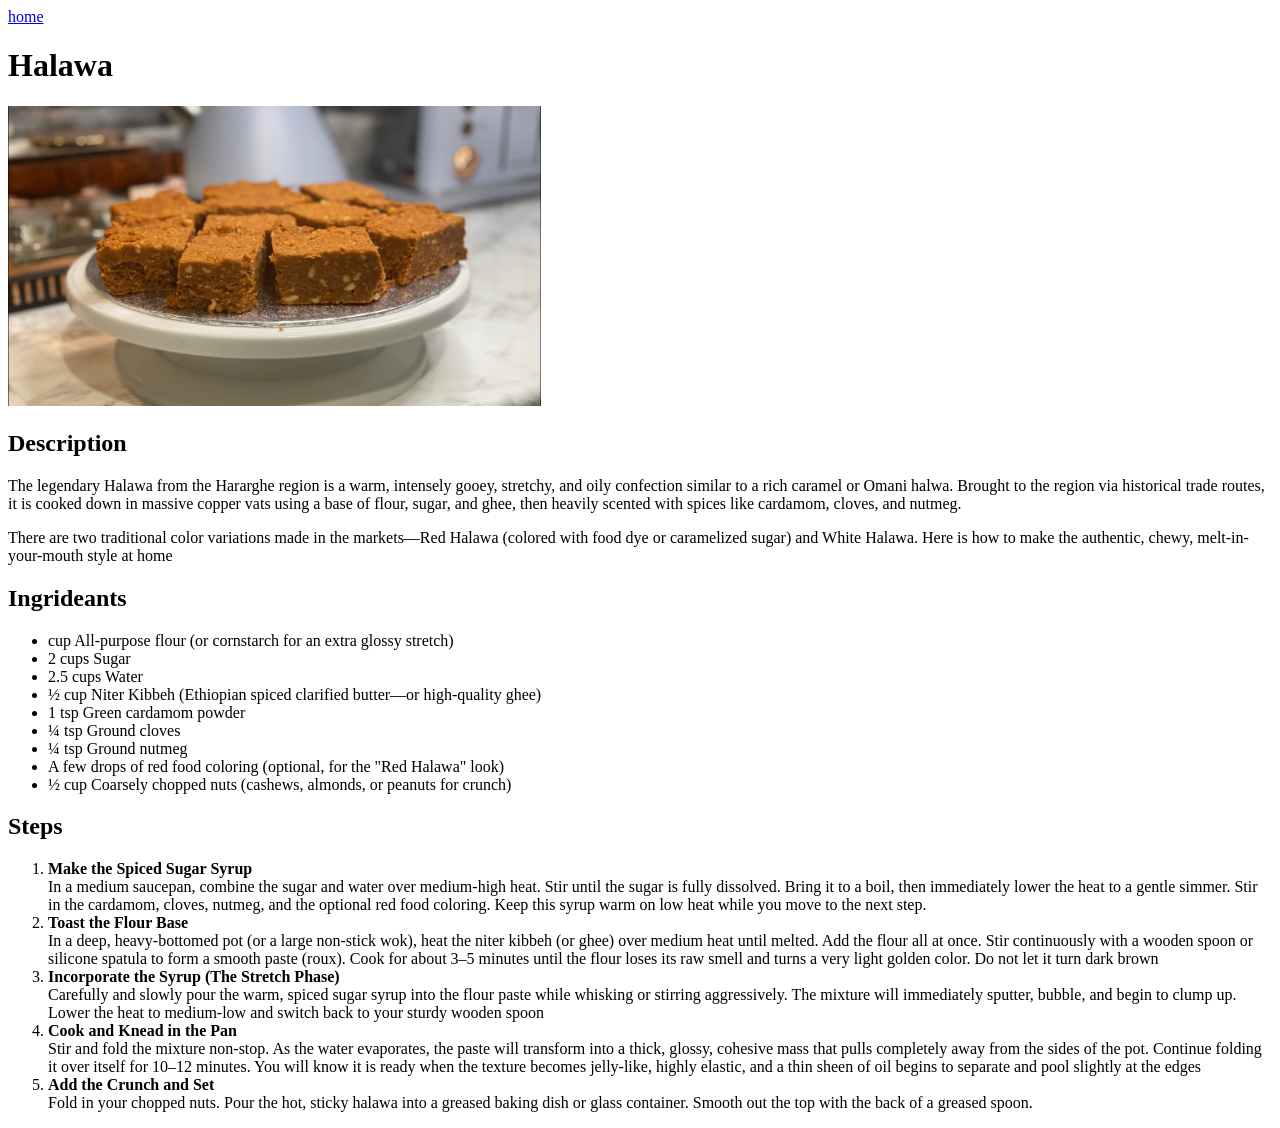
==== recipes/halawa.html @ 496ada1e "build a basic food recipe website using html" ====
<!DOCTYPE html>
<html lang="en">
    <head>
        <meta charset="UTF-8">
        <title>odin recipes</title>
    </head>
    <body>
        <a href="/index.html">home</a>
        <h1>Halawa</h1>
        <img src="halawa.jpg" 
        alt="image of halawa"
        height="300px">
        <h2>Description</h2>
        <p>The legendary Halawa from the Hararghe region is a warm, intensely gooey, stretchy, and oily confection similar to a rich caramel or Omani halwa. Brought to the region via historical trade routes, it is cooked down in massive copper vats using a base of flour, sugar, and ghee, then heavily scented with spices like cardamom, cloves, and nutmeg.</p>
        <p>There are two traditional color variations made in the markets—Red Halawa (colored with food dye or caramelized sugar) and White Halawa. Here is how to make the authentic, chewy, melt-in-your-mouth style at home</p>
        <h2>Ingrideants</h2>
        <ul>
            <li> cup All-purpose flour (or cornstarch for an extra glossy stretch)</li>
            <li>2 cups Sugar</li>
            <li>2.5 cups Water</li>
            <li>½ cup Niter Kibbeh (Ethiopian spiced clarified butter—or high-quality ghee)</li>
            <li>1 tsp Green cardamom powder</li>
            <li>¼ tsp Ground cloves</li>
            <li>¼ tsp Ground nutmeg</li>
            <li>A few drops of red food coloring (optional, for the "Red Halawa" look)</li>
            <li>½ cup Coarsely chopped nuts (cashews, almonds, or peanuts for crunch)</li>
        </ul>
        <h2>Steps</h2>
        <ol>
            <li><strong>Make the Spiced Sugar Syrup</strong><br>In a medium saucepan, combine the sugar and water over medium-high heat. Stir until the sugar is fully dissolved. Bring it to a boil, then immediately lower the heat to a gentle simmer. Stir in the cardamom, cloves, nutmeg, and the optional red food coloring. Keep this syrup warm on low heat while you move to the next step.</li>
            <li><strong>Toast the Flour Base</strong><br>In a deep, heavy-bottomed pot (or a large non-stick wok), heat the niter kibbeh (or ghee) over medium heat until melted. Add the flour all at once. Stir continuously with a wooden spoon or silicone spatula to form a smooth paste (roux). Cook for about 3–5 minutes until the flour loses its raw smell and turns a very light golden color. Do not let it turn dark brown</li>
            <li><strong>Incorporate the Syrup (The Stretch Phase)</strong><br>Carefully and slowly pour the warm, spiced sugar syrup into the flour paste while whisking or stirring aggressively. The mixture will immediately sputter, bubble, and begin to clump up. Lower the heat to medium-low and switch back to your sturdy wooden spoon</li>
            <li><strong>Cook and Knead in the Pan</strong><br>Stir and fold the mixture non-stop. As the water evaporates, the paste will transform into a thick, glossy, cohesive mass that pulls completely away from the sides of the pot. Continue folding it over itself for 10–12 minutes. You will know it is ready when the texture becomes jelly-like, highly elastic, and a thin sheen of oil begins to separate and pool slightly at the edges</li>
            <li><strong>Add the Crunch and Set</strong><br>Fold in your chopped nuts. Pour the hot, sticky halawa into a greased baking dish or glass container. Smooth out the top with the back of a greased spoon.</li>
        </ol>

    </body>
</html>
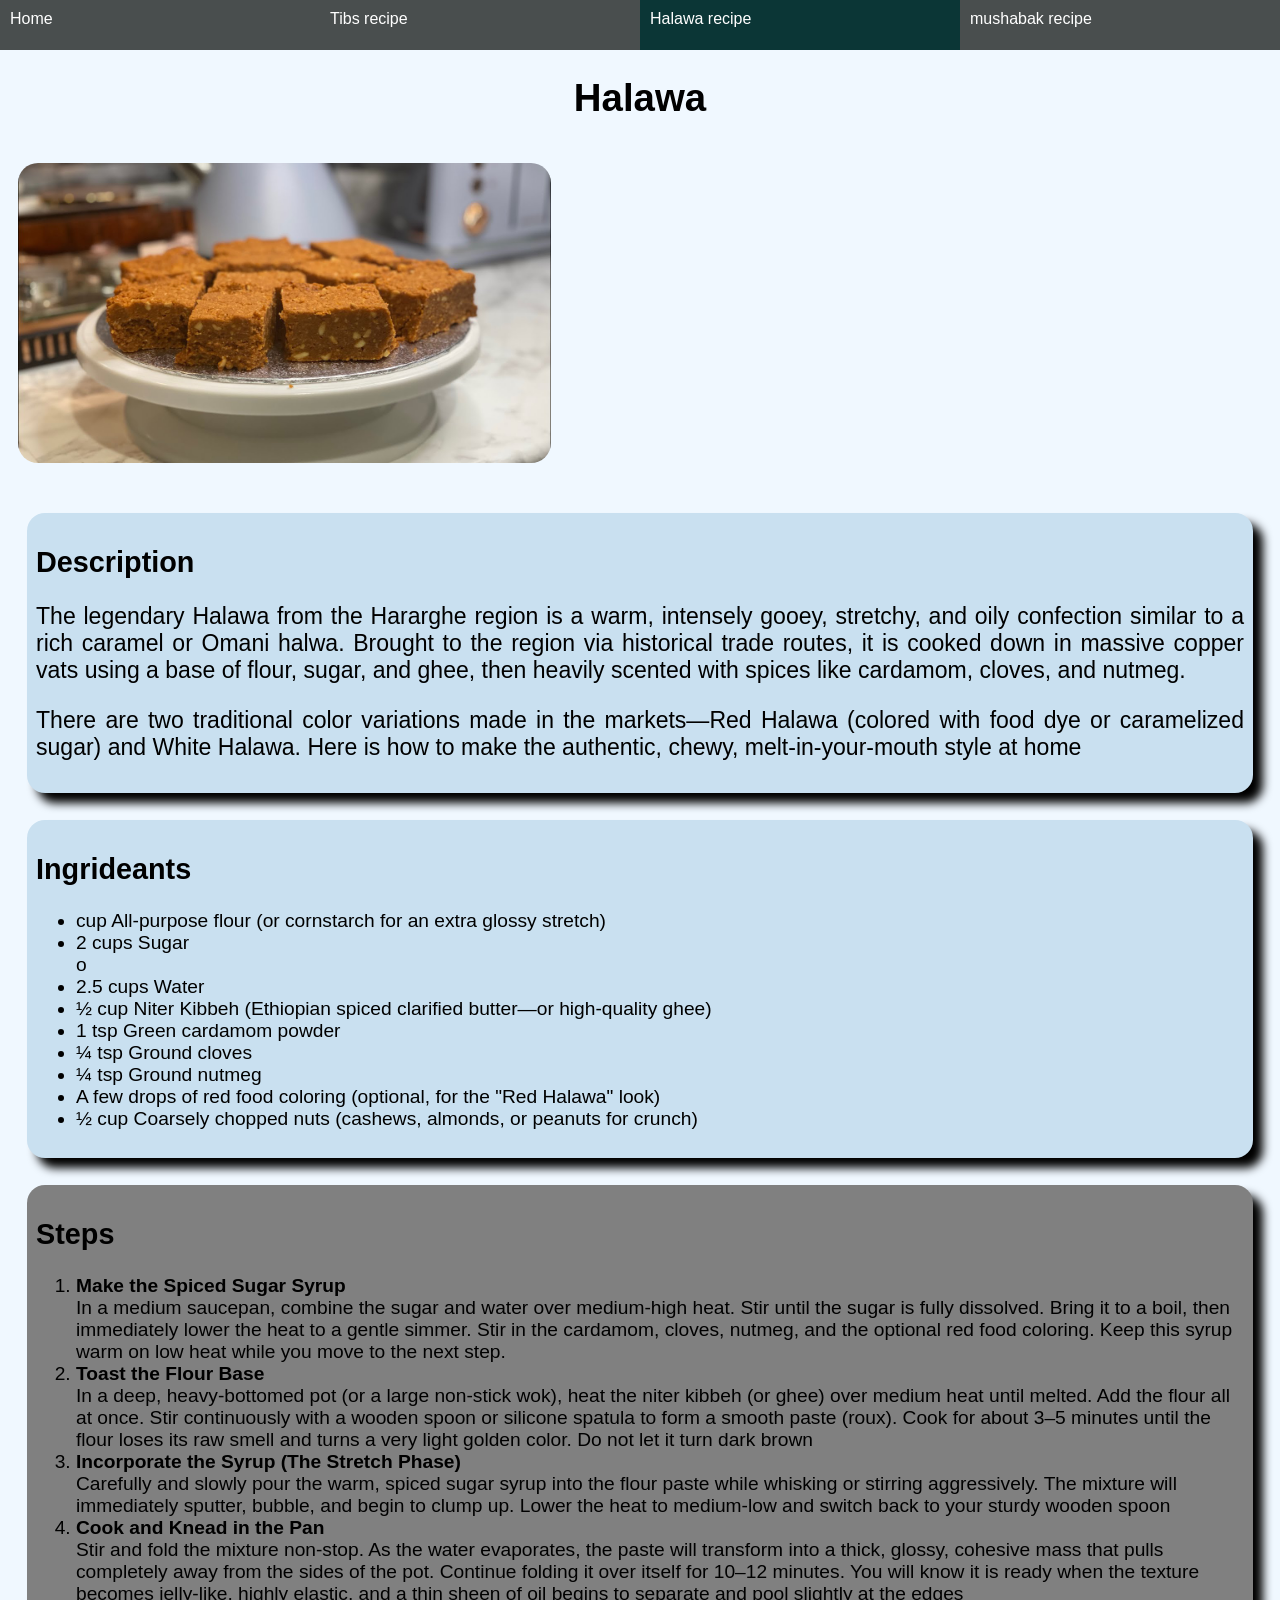
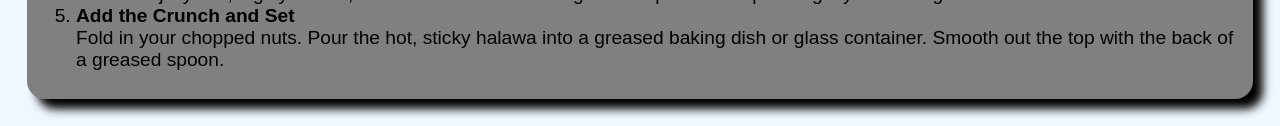
==== commit 47fca040: "Add css to the web-pages -add style.css file to the project -add nav-bar for all the pages -style bo" ====
--- a/recipes/halawa.html
+++ b/recipes/halawa.html
@@ -3,21 +3,34 @@
     <head>
         <meta charset="UTF-8">
         <title>odin recipes</title>
+         <link rel="stylesheet" href="/style.css">
     </head>
     <body>
-        <a href="/index.html">home</a>
+         <nav>
+        <ul>
+            <li><a href="/index.html">Home</a></li>
+            <li><a href="/recipes/tibs.html">Tibs recipe</a></li>
+            <li><a href="/recipes/halawa.html" id="current">Halawa recipe</a></li>
+            <li><a href="/recipes/mushabak.html">mushabak recipe</a></li>
+        </ul>
+        </nav>
+        <main>
         <h1>Halawa</h1>
         <img src="halawa.jpg" 
         alt="image of halawa"
         height="300px">
+
+        <div id="description">
         <h2>Description</h2>
         <p>The legendary Halawa from the Hararghe region is a warm, intensely gooey, stretchy, and oily confection similar to a rich caramel or Omani halwa. Brought to the region via historical trade routes, it is cooked down in massive copper vats using a base of flour, sugar, and ghee, then heavily scented with spices like cardamom, cloves, and nutmeg.</p>
         <p>There are two traditional color variations made in the markets—Red Halawa (colored with food dye or caramelized sugar) and White Halawa. Here is how to make the authentic, chewy, melt-in-your-mouth style at home</p>
+        </div>
+        <div id="ingredients">
         <h2>Ingrideants</h2>
         <ul>
             <li> cup All-purpose flour (or cornstarch for an extra glossy stretch)</li>
             <li>2 cups Sugar</li>
-            <li>2.5 cups Water</li>
+            o<li>2.5 cups Water</li>
             <li>½ cup Niter Kibbeh (Ethiopian spiced clarified butter—or high-quality ghee)</li>
             <li>1 tsp Green cardamom powder</li>
             <li>¼ tsp Ground cloves</li>
@@ -25,6 +38,8 @@
             <li>A few drops of red food coloring (optional, for the "Red Halawa" look)</li>
             <li>½ cup Coarsely chopped nuts (cashews, almonds, or peanuts for crunch)</li>
         </ul>
+        </div>
+        <div id="steps">
         <h2>Steps</h2>
         <ol>
             <li><strong>Make the Spiced Sugar Syrup</strong><br>In a medium saucepan, combine the sugar and water over medium-high heat. Stir until the sugar is fully dissolved. Bring it to a boil, then immediately lower the heat to a gentle simmer. Stir in the cardamom, cloves, nutmeg, and the optional red food coloring. Keep this syrup warm on low heat while you move to the next step.</li>
@@ -33,6 +48,7 @@
             <li><strong>Cook and Knead in the Pan</strong><br>Stir and fold the mixture non-stop. As the water evaporates, the paste will transform into a thick, glossy, cohesive mass that pulls completely away from the sides of the pot. Continue folding it over itself for 10–12 minutes. You will know it is ready when the texture becomes jelly-like, highly elastic, and a thin sheen of oil begins to separate and pool slightly at the edges</li>
             <li><strong>Add the Crunch and Set</strong><br>Fold in your chopped nuts. Pour the hot, sticky halawa into a greased baking dish or glass container. Smooth out the top with the back of a greased spoon.</li>
         </ol>
-
+        </div>
+        </main>
     </body>
 </html>
--- a/style.css
+++ b/style.css
@@ -0,0 +1,114 @@
+body{
+    background-color: aliceblue;
+    padding: 0;
+    margin: 0;
+}
+nav{
+    position: sticky;
+    top: 0;
+}
+nav ul{
+    list-style-type: none;
+    margin: 0;
+    padding: 0;
+    display: flex;
+    height: 50px;
+}
+ nav li{
+    flex: 1;
+    display: flex;
+ }   
+    
+
+nav li a{
+    flex: 1;
+    padding: 10px;
+    background-color: rgb(73, 78, 78);
+    font-family: sans-serif;
+    text-decoration: none;
+    color: white;
+    
+}
+nav a:hover{
+    background-color: rgb(169, 180, 180);
+}
+img{
+    margin: 2vh;
+    border-radius:20px ;
+}
+#chef{
+    border-radius: 40px;
+}
+h1{
+    text-align: center;
+}
+p{
+    text-align: justify;
+}
+#intro{
+    height:25vh;
+    margin: 3vw;
+    /*border: 1px solid rgb(84, 190, 197);*/
+    border-radius: 30px;
+    padding: 2%;
+    overflow: auto;
+    font-size:small;
+    background-color: oklab(92.999% -0.05717 -0.0097);
+    width: 70vw;
+}
+#current{
+    background-color: rgb(11, 54, 54);
+}
+#container{
+    padding: 1vh;
+    margin: 2vh;
+    margin-left: 4vh;
+    margin-right: 4vh;
+    display: flex;
+    background-color: gray;
+    justify-content: space-around;
+    border-radius: 10px;
+    box-shadow: 10px 10px 10px;
+}
+#description{
+    margin: 3vh;
+    background-color: rgb(201, 224, 240);
+    border-radius: 2vh;
+    padding: 1vh;
+    flex-basis: 40vw;
+     box-shadow: 10px 10px 10px;
+}
+#ingredients{
+    margin: 3vh;
+  background-color: rgb(201, 224, 240);
+    border-radius: 2vh;
+    padding: 1vh;
+     flex-basis: 40vw;
+      box-shadow: 10px 10px 10px;
+}
+#steps{
+    margin: 3vh;
+  background-color: gray;
+    border-radius: 2vh;
+    padding: 1vh;
+     
+      box-shadow: 10px 10px 10px;
+}
+main{
+    font-family: cambria, Helvetica, sans-serif;
+    font-size: larger;
+}
+footer{
+    padding: 20px;
+    background-color: rgb(206, 203, 175);
+}
+footer .fa-telegram,.fa-square-linkedin,p {
+    font-size: larger;
+}
+.fa-telegram:hover {
+  color: #0088cc; 
+}
+
+.fa-square-linkedin:hover {
+  color: #0a66c2; 
+}
